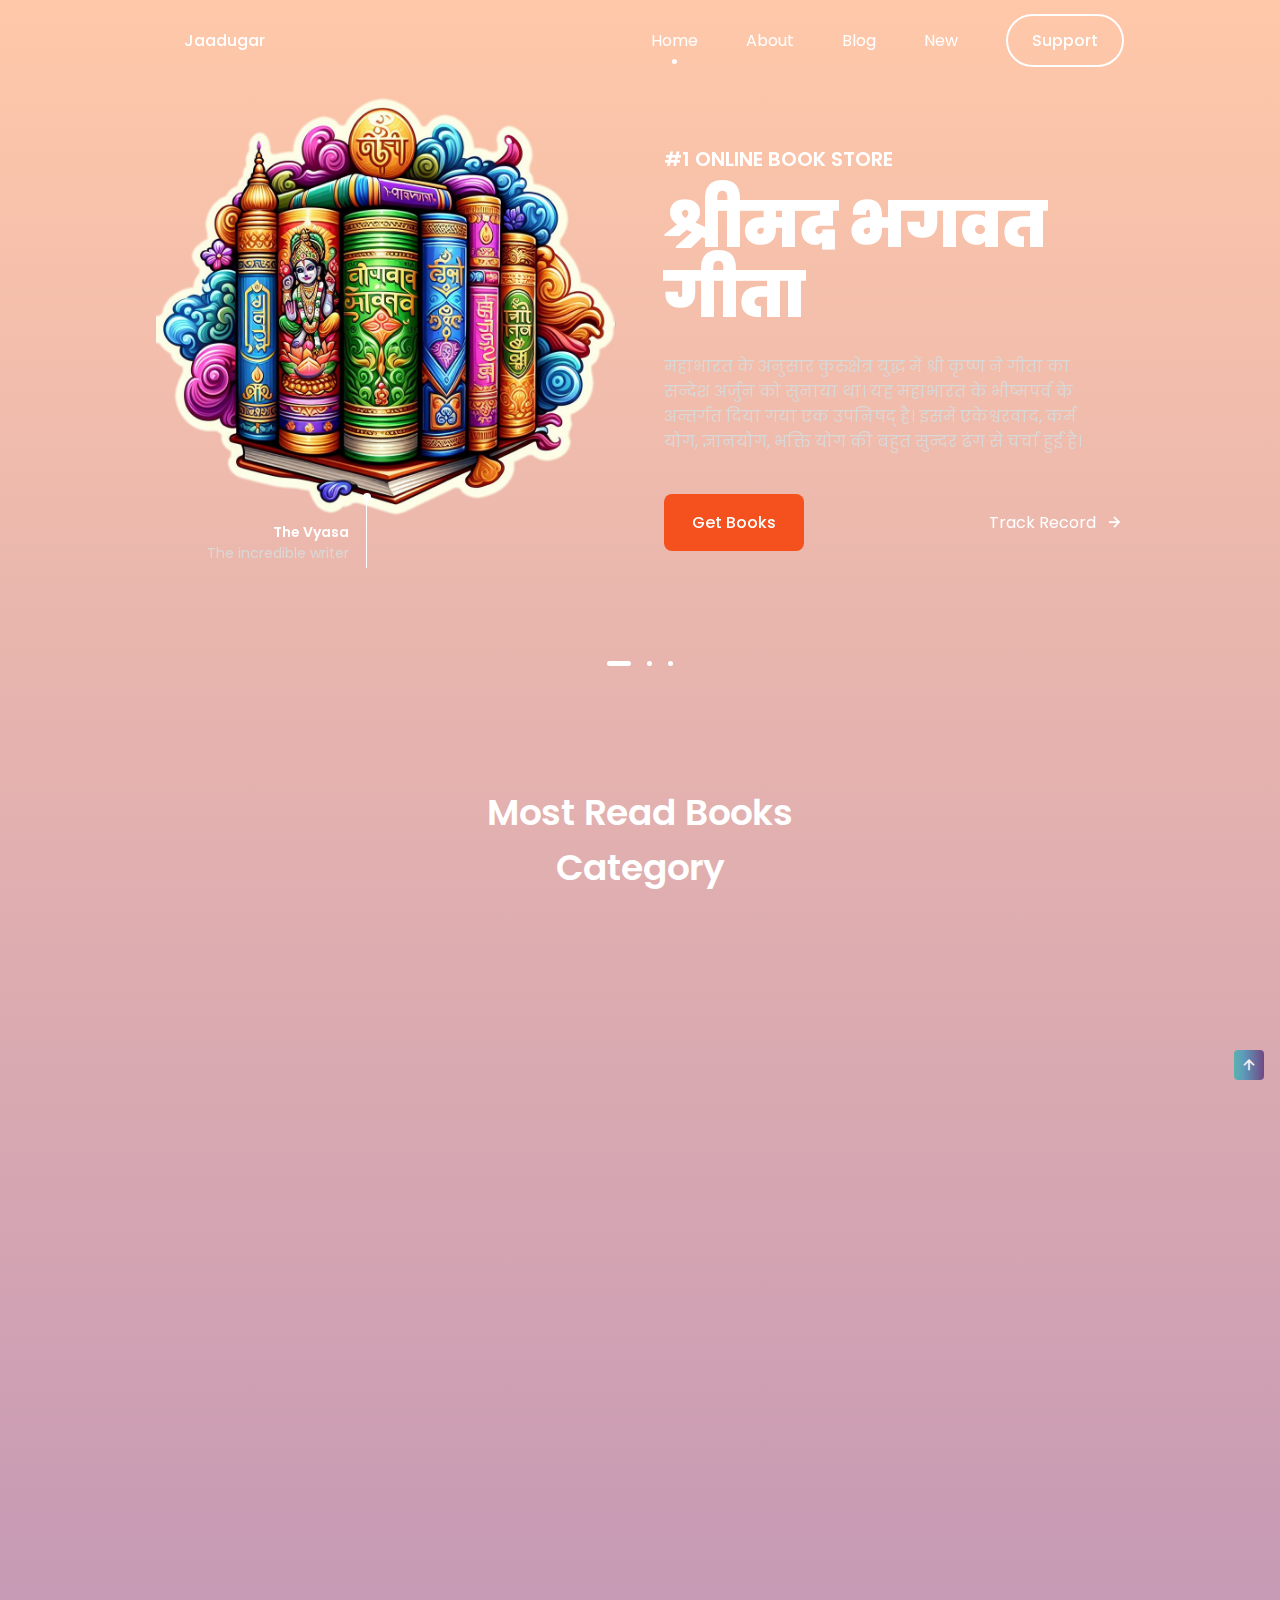
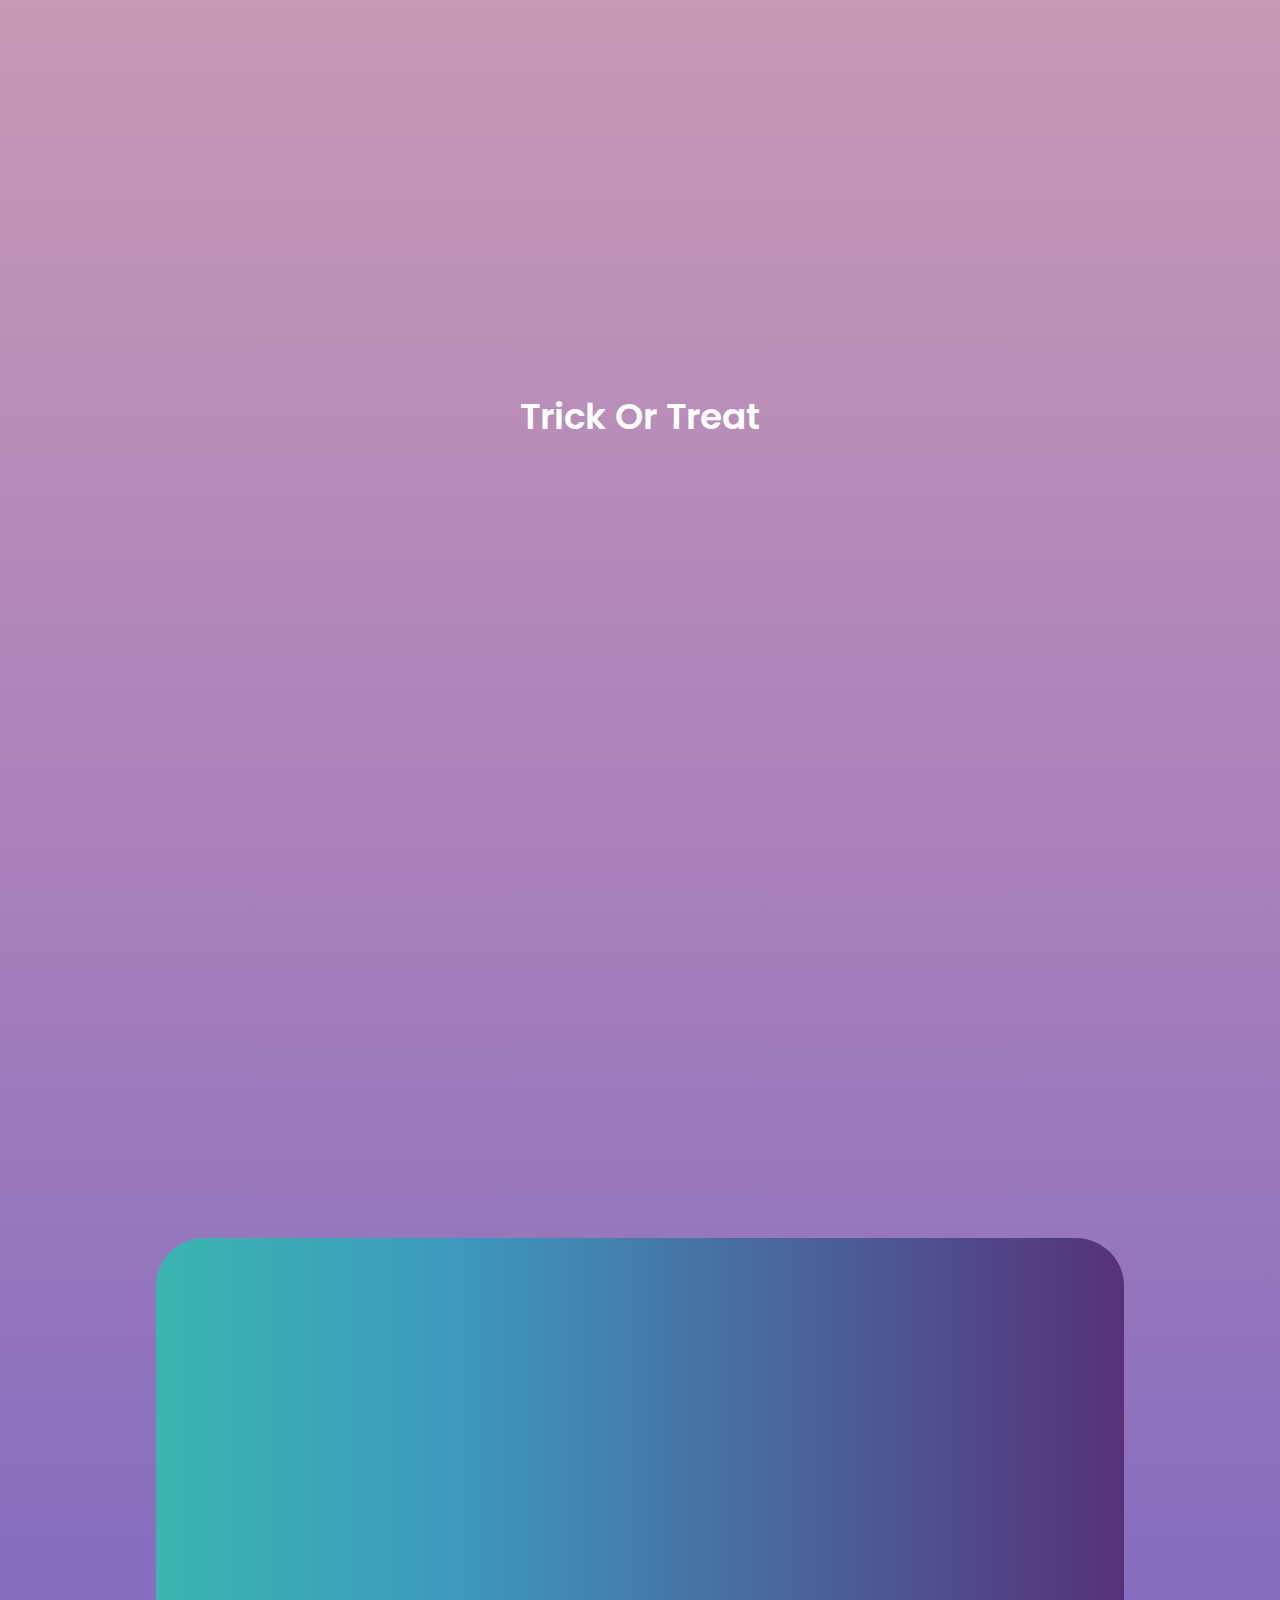
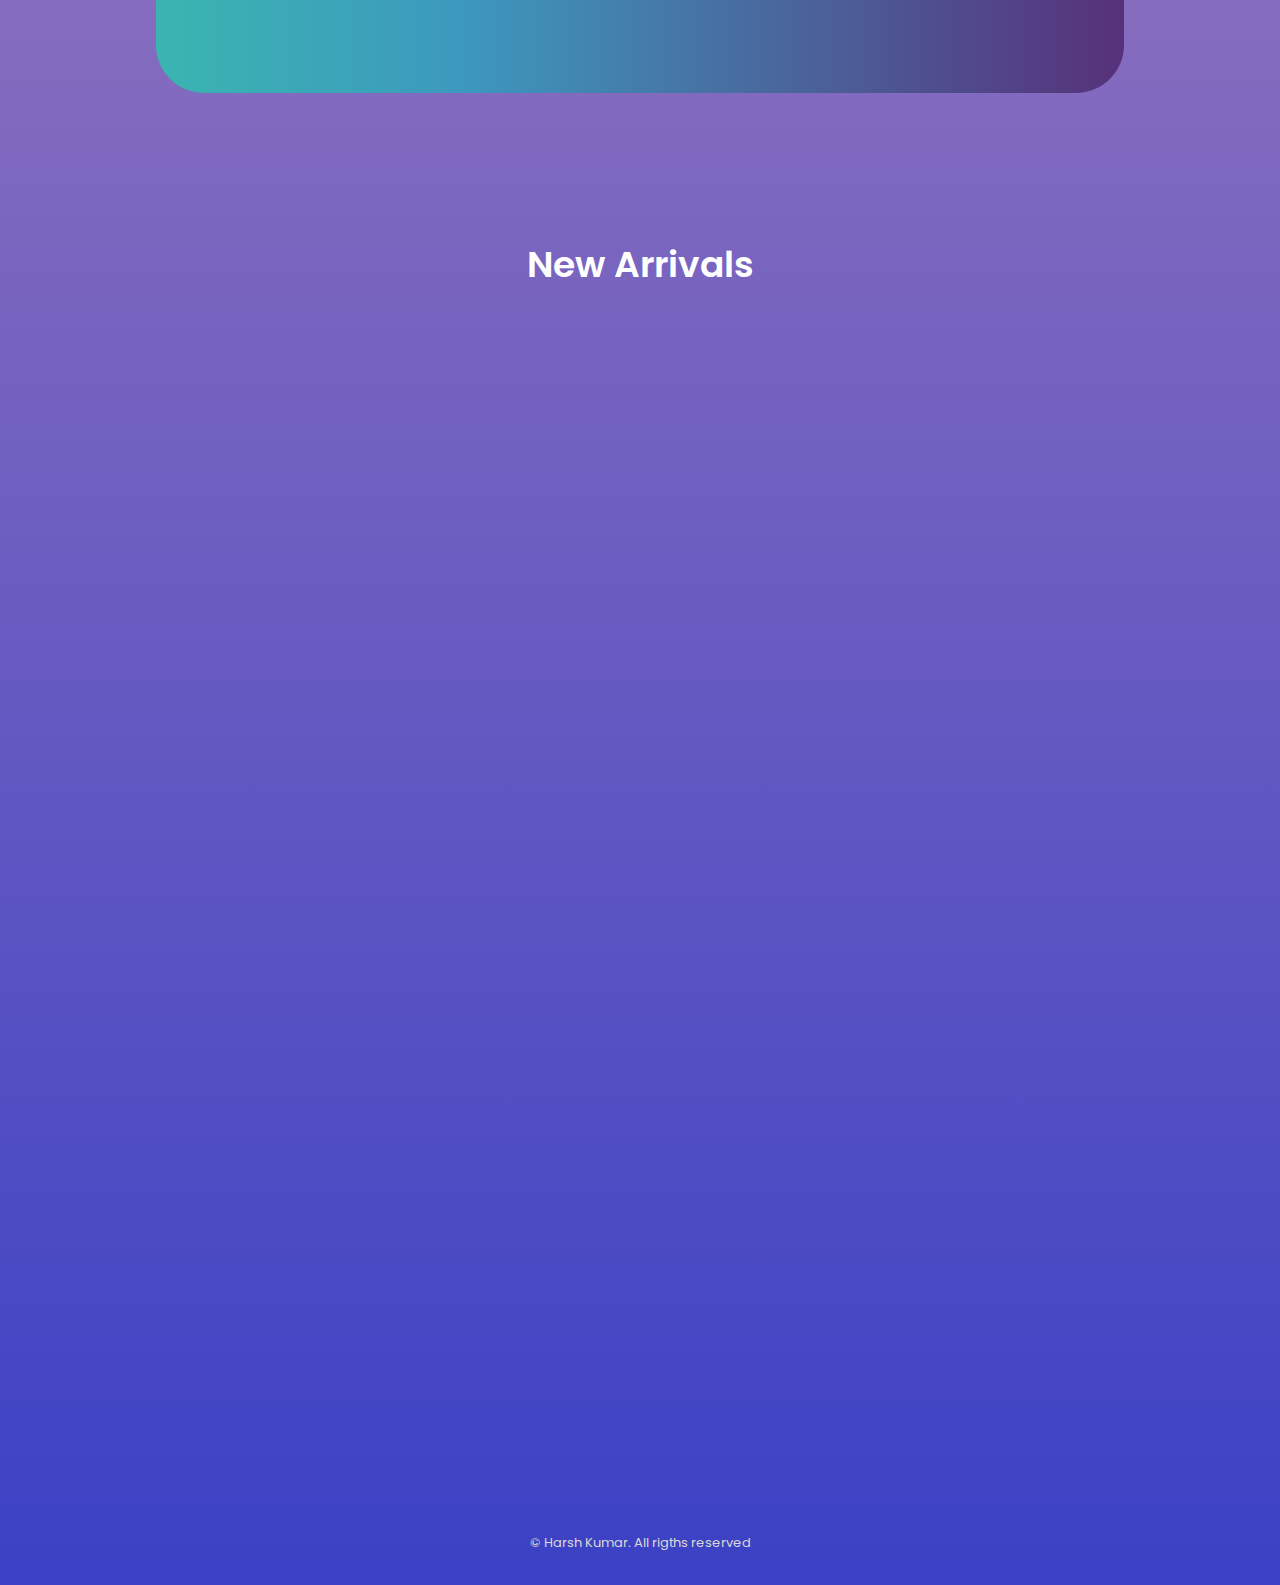
==== landingPage/index.html @ 326459ef "First commit" ====
<!DOCTYPE html>
    <html lang="en">
    <head>
        <meta charset="UTF-8">
        <meta name="viewport" content="width=device-width, initial-scale=1.0">

        <!--=============== FAVICON ===============-->
        <link rel="shortcut icon" href="assets/img/favicon.png" type="image/x-icon">

        <!--=============== BOXICONS ===============-->
        <link rel="stylesheet" href="https://cdn.jsdelivr.net/npm/boxicons@latest/css/boxicons.min.css">

        <!--=============== SWIPER CSS ===============--> 
        <link rel="stylesheet" href="assets/css/swiper-bundle.min.css">

        <!--=============== CSS ===============--> 
        <link rel="stylesheet" href="assets/css/styles.css">

        <title>Responsive Halloween Website</title>
    </head>
    <body>
        <!--==================== HEADER ====================-->
        <header class="header" id="header">
            <nav class="nav container">
                <a href="#" class="nav__logo">
                    <img src="assets/img/logo.png" alt="" class="nav__logo-img">
                    Jaadugar
                </a>

                <div class="nav__menu" id="nav-menu">
                    <ul class="nav__list">
                        <li class="nav__item">
                            <a href="#home" class="nav__link active-link">Home</a>
                        </li>

                        <li class="nav__item">
                            <a href="#about" class="nav__link">About</a>
                        </li>

                        <li class="nav__item">
                            <a href="#trick" class="nav__link">Blog</a>
                        </li>

                        <li class="nav__item">
                            <a href="#new" class="nav__link">New</a>
                        </li>

                        <a href="#" class="button button--ghost">Support</a>
                    </ul>

                    <div class="nav__close" id="nav-close">
                        <i class='bx bx-x'></i>
                    </div>

                    <img src="assets/img/nav-img.png" alt="" class="nav__img">
                </div>

                <div class="nav__toggle" id="nav-toggle">
                    <i class='bx bx-grid-alt'></i>
                </div>

            </nav>
        </header>

        <main class="main">
            <!--==================== HOME ====================-->
            <section class="home container" id="home">
                <div class="swiper home-swiper">
                    <div class="swiper-wrapper">
                        <!-- HOME SLIDER 1 -->
                        <section class="swiper-slide">
                            <div class="home__content grid">
                                <div class="home__group">
                                    <img src="assets/img2/Designer(1).png" alt="" class="home__img">
                                    <div class="home__indicator"></div>
    
                                    <div class="home__details-img">
                                        <h4 class="home__details-title">The Vyasa</h4>
                                        <span class="home__details-subtitle">The incredible writer</span>
                                    </div>
                                </div>
    
                                <div class="home__data">
                                    <h3 class="home__subtitle">#1 Online Book Store</h3>
                                    <h1 class="home__title">श्रीमद भगवत गीता</h1>
                                    <p class="home__description">महाभारत के अनुसार कुरुक्षेत्र युद्ध में श्री कृष्ण ने गीता का सन्देश अर्जुन को सुनाया था। यह महाभारत के भीष्मपर्व के अन्तर्गत दिया गया एक उपनिषद् है। इसमें एकेश्वरवाद, कर्म योग, ज्ञानयोग, भक्ति योग की बहुत सुन्दर ढंग से चर्चा हुई है।
                                    </p>

                                    <div class="home__buttons">
                                        <a href="#" class="button">Get Books</a>
                                        <a href="#" class="button--link button--flex">Track Record <i class='bx bx-right-arrow-alt button__icon'></i></a>
                                    </div>
                                </div>
                            </div>
                        </section>

                        <!-- HOME SLIDER 2 -->
                        <section class="swiper-slide">
                            <div class="home__content grid">
                                <div class="home__group">
                                    <img src="assets/img2/Designer(2).png" alt="" class="home__img">
                                    <div class="home__indicator"></div>
    
                                    <div class="home__details-img">
                                        <h4 class="home__details-title">Sant Valmiki</h4>
                                        <span class="home__details-subtitle">No words can describe them</span>
                                    </div>
                                </div>
    
                                <div class="home__data">
                                    <h3 class="home__subtitle">#2 Book in India</h3>
                                    <h1 class="home__title"><br> रामायण</h1>
                                    <p class="home__description">रामायण-कथा हिन्दू शास्त्रों के अनुसार भगवान राम, विष्णु के मानव अवतार थे। इस अवतार का उद्देश्य मृत्युलोक में मानवजाति को आदर्श जीवन के लिये मार्गदर्शन देना था। अन्ततः श्रीराम ने राक्षसों के राजा रावण का वध किया और धर्म की पुनर्स्थापना की।
                                    </p>

                                    <div class="home__buttons">
                                        <a href="#" class="button">Get Book</a>
                                        <a href="#" class="button--link button--flex">Track Record <i class='bx bx-right-arrow-alt button__icon'></i></a>
                                    </div>
                                </div>
                            </div>
                        </section>

                        <!-- HOME SLIDER 3 -->
                        <section class="swiper-slide">
                            <div class="home__content grid">
                                <div class="home__group">
                                    <img src="assets/img2/Designer.png" alt="" class="home__img">
                                    <div class="home__indicator"></div>
    
                                    <div class="home__details-img">
                                        <h4 class="home__details-title">Sant Ved Vyasa</h4>
                                        <span class="home__details-subtitle">the great writer</span>
                                    </div>
                                </div>
    
                                <div class="home__data">
                                    <h3 class="home__subtitle">#3 Book in India</h3>
                                    <h1 class="home__title">महाभारत</h1>
                                    <p class="home__description">महाभारत एक कथा है जो कौरवों और पांडवों- हस्तिनापुर के शासक धृतराष्ट्र के पुत्रों और उनके भाई पांडु- के साथ-साथ कुरुक्षेत्र में हुए 18 दिनों के संघर्ष का वर्णन करती है।
                                    </p>

                                    <div class="home__buttons">
                                        <a href="#" class="button">Get Book</a>
                                        <a href="#" class="button--link button--flex">Track Record <i class='bx bx-right-arrow-alt button__icon'></i></a>
                                    </div>
                                </div>
                            </div>
                        </section>
                    </div>
                    <div class="swiper-pagination"></div>
                </div>
            </section>
            
            <!--==================== CATEGORY ====================-->
            <section class="section category">
                <h2 class="section__title">Most Read Books <br> Category</h2>

                <div class="category__container container grid">
                    <div class="category__data">
                        <img src="assets/img2/gita.png" alt="" class="category__img">
                        <h3 class="category__title">The Discovery of India</h3>
                        <p class="category__description">by Jawaharlal Nehru</p>
                    </div>

                    <div class="category__data">
                        <img src="assets/img2/ramayan.png" alt="" class="category__img">
                        <h3 class="category__title">The Palace of Illusions</h3>
                        <p class="category__description">by Chitra Banerjee Divakaruni </p>
                    </div>

                    <div class="category__data">
                        <img src="assets/img2/hanuman.png" alt="" class="category__img">
                        <h3 class="category__title">Interpreter of Maladies</h3>
                        <p class="category__description">by Jhumpa Lahiri</p>
                    </div>
                </div>
            </section>

            <!--==================== ABOUT ====================-->
            <section class="section about" id="about">
                <div class="about__container container grid">
                    <div class="about__data">
                        <h2 class="section__title about__title">About Hindu <br> Culture</h2>
                        <p class="about__description">Hindu culture is a rich tapestry woven with diverse traditions, beliefs, and practices that have evolved over thousands of years. It encompasses a vast array of religious rituals, philosophical doctrines, artistic expressions, and social customs, making it one of the world's oldest and most complex civilizations.
                        </p>
                        <a href="#" class="button">Know more</a>
                    </div>

                    <img src="assets/img2/jk.png" alt="" style="width: 700px;" class="about__img">
                </div>
            </section>

            <!--==================== TRICK OR TREAT ====================-->
            <section class="section trick" id="trick">
                <h2 class="section__title">Trick Or Treat</h2>

                <div class="trick__container container grid">
                    <div class="trick__content">
                        <img src="assets/img2/bhagwadgita.png" alt="" class="trick__img">
                        <h3 class="trick__title">The Namesake</h3>
                        <span class="trick__subtitle">Book</span>
                        <span class="trick__price">$11.99</span>
                        <button class="button trick__button">
                            <i class='bx bx-cart-alt trick__icon'></i>
                        </button>
                    </div>

                    <div class="trick__content">
                        <img src="assets/img2/ramayana.png" alt="" class="trick__img">
                        <h3 class="trick__title">A Fine Balance</h3>
                        <span class="trick__subtitle">Book</span>
                        <span class="trick__price">$8.99</span>
                        <button class="button trick__button">
                            <i class='bx bx-cart-alt trick__icon'></i>
                        </button>
                    </div>

                    <div class="trick__content">
                        <img src="assets/img2/v1.png" alt="" class="trick__img">
                        <h3 class="trick__title">Sita</h3>
                        <span class="trick__subtitle">Book</span>
                        <span class="trick__price">$15.99</span>
                        <button class="button trick__button">
                            <i class='bx bx-cart-alt trick__icon'></i>
                        </button>
                    </div>

                    <div class="trick__content">
                        <img src="assets/img2/v2.png" alt="" class="trick__img">
                        <h3 class="trick__title">The White Tiger</h3>
                        <span class="trick__subtitle">Book</span>
                        <span class="trick__price">$7.99</span>
                        <button class="button trick__button">
                            <i class='bx bx-cart-alt trick__icon'></i>
                        </button>
                    </div>

                    <div class="trick__content">
                        <img src="assets/img2/v3.png" alt="" class="trick__img">
                        <h3 class="trick__title">Interpreter of Maladies </h3>
                        <span class="trick__subtitle">Book</span>
                        <span class="trick__price">$19.99</span>
                        <button class="button trick__button">
                            <i class='bx bx-cart-alt trick__icon'></i>
                        </button>
                    </div>

                    <div class="trick__content">
                        <img src="assets/img2/v4.png" alt="" class="trick__img">
                        <h3 class="trick__title">The Guide</h3>
                        <span class="trick__subtitle">Book</span>
                        <span class="trick__price">$17.99</span>
                        <button class="button trick__button">
                            <i class='bx bx-cart-alt trick__icon'></i>
                        </button>
                    </div>
                </div>
            </section>
            
            <!--==================== DISCOUNT ====================-->
            <section class="section discount">
                <div class="discount__container container grid">
                    <div class="discount__data">
                        <h2 class="discount__title">50% Discount <br> On New Products</h2>
                        <a href="#" class="button">Go to new</a>
                    </div>

                    <img src="assets/img2/b3.png" alt="" class="discount__img">
                </div>
            </section>

            <!--==================== NEW ARRIVALS ====================-->
            <section class="section new" id="new">
                <h2 class="section__title">New Arrivals</h2>

                <div class="new__container container">
                    <div class="swiper new-swiper">
                        <div class="swiper-wrapper">
                            <div class="new__content swiper-slide">
                                <div class="new__tag">New</div>
                                <img src="assets/img2/b9.png" alt="" class="new__img">
                                <h3 class="new__title">Haunted House</h3>
                                <span class="new__subtitle">Book</span>
                                
                                <div class="new__prices">
                                    <span class="new__price">$14.99</span>
                                    <span class="new__discount">$29.99</span>
                                </div>

                                <button class="button new__button">
                                    <i class='bx bx-cart-alt new__icon'></i>
                                </button>
                            </div>
        
                            <div class="new__content swiper-slide">
                                <div class="new__tag">New</div>
                                <img src="assets/img2/b7.png" alt="" class="new__img">
                                <h3 class="new__title">Halloween Candle</h3>
                                <span class="new__subtitle">Book</span>
        
                                <div class="new__prices">
                                    <span class="new__price">$11.99</span>
                                    <span class="new__discount">$21.99</span>
                                </div>

                                <button class="button new__button">
                                    <i class='bx bx-cart-alt new__icon'></i>
                                </button>
                            </div>
        
                            <div class="new__content swiper-slide">
                                <div class="new__tag">New</div>
                                <img src="assets/img2/b3.png" alt="" class="new__img">
                                <h3 class="new__title">Witch Hat</h3>
                                <span class="new__subtitle">Book</span>
        
                                <div class="new__prices">
                                    <span class="new__price">$4.99</span>
                                    <span class="new__discount">$9.99</span>
                                </div>

                                <button class="button new__button">
                                    <i class='bx bx-cart-alt new__icon'></i>
                                </button>
                            </div>
        
                            <div class="new__content swiper-slide">
                                <div class="new__tag">New</div>
                                <img src="assets/img2/b3.png" alt="" class="new__img">
                                <h3 class="new__title">Rip</h3>
                                <span class="new__subtitle">Book</span>
        
                                <div class="new__prices">
                                    <span class="new__price">$24.99</span>
                                    <span class="new__discount">$44.99</span>
                                </div>

                                <button class="button new__button">
                                    <i class='bx bx-cart-alt new__icon'></i>
                                </button>
                            </div>
        
                            <div class="new__content swiper-slide">
                                <div class="new__tag">New</div>
                                <img src="assets/img2/Designer(2).png" alt="" class="new__img">
                                <h3 class="new__title">Terrifying Crystal Ball</h3>
                                <span class="new__subtitle">Book</span>
        
                                <div class="new__prices">
                                    <span class="new__price">$5.99</span>
                                    <span class="new__discount">$12.99</span>
                                </div>

                                <button class="button new__button">
                                    <i class='bx bx-cart-alt new__icon'></i>
                                </button>
                            </div>
        
                            <div class="new__content swiper-slide">
                                <div class="new__tag">New</div>
                                <img src="assets/img2/Designer(1).png" alt="" class="new__img">
                                <h3 class="new__title">Witch Broom</h3>
                                <span class="new__subtitle">Book</span>
        
                                <div class="new__prices">
                                    <span class="new__price">$7.99</span>
                                    <span class="new__discount">$14.99</span>
                                </div>

                                <button class="button new__button">
                                    <i class='bx bx-cart-alt new__icon'></i>
                                </button>
                            </div>
                        </div>
                    </div>
                </div>
            </section>

            <!--==================== OUR NEWSLETTER ====================-->
            <section class="section newsletter">
                <div class="newsletter__container container">
                    <h2 class="section__title">Our Newsletter</h2>
                    <p class="newsletter__description">
                        Promotion new products and sales. Directly to your inbox
                    </p>

                    <form action="" class="newsletter__form">
                        <input type="text" placeholder="Enter your email" class="newsletter__input">
                        <button class="button">
                            Subscribe
                        </button>
                    </form>
                </div>
            </section>
        </main>

        <!--==================== FOOTER ====================-->
            <footer class="footer section">
                <div class="footer__container container grid">
                    <div class="footer__content">
                        <a href="#" class="footer__logo">
                            <img src="assets/img/logo.png" alt="" class="footer__logo-img">
                            Jaadugar
                        </a>

                        <p class="footer__description">Enjoy the life <br> with reading <br>Books</p>
                        
                        <div class="footer__social">
                            <a href="https://www.facebook.com/" target="_blank" class="footer__social-link">
                                <i class='bx bxl-facebook'></i>
                            </a>
                            <a href="https://www.instagram.com/" target="_blank" class="footer__social-link">
                                <i class='bx bxl-instagram-alt' ></i>
                            </a>
                            <a href="https://twitter.com/" target="_blank" class="footer__social-link">
                                <i class='bx bxl-twitter' ></i>
                            </a>
                        </div>
                    </div>

                    <div class="footer__content">
                        <h3 class="footer__title">About</h3>
                        
                        <ul class="footer__links">
                            <li>
                                <a href="#" class="footer__link">About Us</a>
                            </li>
                            <li>
                                <a href="#" class="footer__link">Features</a>
                            </li>
                            <li>
                                <a href="#" class="footer__link">News</a>
                            </li>
                        </ul>
                    </div>

                    <div class="footer__content">
                        <h3 class="footer__title">Our Services</h3>
                        
                        <ul class="footer__links">
                            <li>
                                <a href="#" class="footer__link">Pricing</a>
                            </li>
                            <li>
                                <a href="#" class="footer__link">Discounts</a>
                            </li>
                            <li>
                                <a href="#" class="footer__link">Shipping mode</a>
                            </li>
                        </ul>
                    </div>

                    <div class="footer__content">
                        <h3 class="footer__title">Our Company</h3>
                        
                        <ul class="footer__links">
                            <li>
                                <a href="#" class="footer__link">Blog</a>
                            </li>
                            <li>
                                <a href="#" class="footer__link">About us</a>
                            </li>
                            <li>
                                <a href="#" class="footer__link">Our mision</a>
                            </li>
                        </ul>
                    </div>
                </div>

                <span class="footer__copy">&#169; Harsh Kumar. All rigths reserved</span>

                <img src="assets/img/footer1-img.png" alt="" class="footer__img-one">
                <img src="assets/img/footer2-img.png" alt="" class="footer__img-two">
            </footer>

            <!--=============== SCROLL UP ===============-->
            <a href="#" class="scrollup" id="scroll-up">
                <i class='bx bx-up-arrow-alt scrollup__icon'></i>
            </a>
        
        <!--=============== SCROLL REVEAL ===============-->
        <script src="assets/js/scrollreveal.min.js"></script>

        <!--=============== SWIPER JS ===============-->
        <script src="assets/js/swiper-bundle.min.js"></script>
        
        <!--=============== MAIN JS ===============-->
        <script src="assets/js/main.js"></script>
    </body>
</html>
---- landingPage/assets/css/styles.css ----
/*=============== GOOGLE FONTS ===============*/
@import url('https://fonts.googleapis.com/css2?family=Poppins:wght@400;500;600;900&display=swap');

/*=============== VARIABLES CSS ===============*/
:root {
  --header-height: 3.5rem;

  /*========== Colors ==========*/
  --hue: 14;
  --first-color: hsl(var(--hue), 91%, 54%);
  --first-color-alt: hsl(var(--hue), 91%, 50%);
  --title-color: hsl(var(--hue), 4%, 100%);
  --text-color: hsl(var(--hue), 4%, 85%);
  --text-color-light: hsl(var(--hue), 4%, 55%);

  /*Green gradient*/

  background-image: linear-gradient(to top, #3b41c5 0%, #a981bb 49%, #ffc8a9 100%);

  /* --body-color: linear-gradient(90deg, hsl(295, 43%, 42%) 0%, hsl(295, 65%, 34%) 100%);*/
  --container-color: linear-gradient(to right, #3ab5b0 0%, #3d99be 31%, #56317a 100%);
  
  /*Red gradient*/
  /* --body-color: linear-gradient(90deg, hsl(360, 28%, 40%) 0%, hsl(18, 28%, 40%) 100%);
  --container-color: linear-gradient(136deg, hsl(360, 28%, 35%) 0%, hsl(18, 28%, 35%) 100%); */

  /*Black solid*/
  /* --body-color: hsl(30, 8%, 8%);
  --container-color: hsl(30, 8%, 10%); */

  /*========== Font and typography ==========*/
  --body-font: 'Poppins', sans-serif;
  --biggest-font-size: 2rem;
  --h1-font-size: 1.5rem;
  --h2-font-size: 1.25rem;
  --h3-font-size: 1rem;
  --normal-font-size: .938rem;
  --small-font-size: .813rem;
  --smaller-font-size: .75rem;

  /*========== Font weight ==========*/
  --font-medium: 500;
  --font-semi-bold: 600;
  --font-black: 900;

  /*========== Margenes Bottom ==========*/
  --mb-0-25: .25rem;
  --mb-0-5: .5rem;
  --mb-0-75: .75rem;
  --mb-1: 1rem;
  --mb-1-5: 1.5rem;
  --mb-2: 2rem;
  --mb-2-5: 2.5rem;

  /*========== z index ==========*/
  --z-tooltip: 10;
  --z-fixed: 100;
}

/* Responsive typography */
@media screen and (min-width: 992px) {
  :root {
    --biggest-font-size: 4rem;
    --h1-font-size: 2.25rem;
    --h2-font-size: 1.5rem;
    --h3-font-size: 1.25rem;
    --normal-font-size: 1rem;
    --small-font-size: .875rem;
    --smaller-font-size: .813rem;
  }
}

/*=============== BASE ===============*/
*{
  box-sizing: border-box;
  padding: 0;
  margin: 0;
}

html{
  scroll-behavior: smooth;
}

body{
  margin: var(--header-height) 0 0 0;
  font-family: var(--body-font);
  font-size: var(--normal-font-size);
  background: var(--body-color);
  color: var(--text-color);
}

h1,h2,h3,h4{
  color: var(--title-color);
  font-weight: var(--font-semi-bold);
}

ul{
  list-style: none;
}

a{
  text-decoration: none;
}

img{
  max-width: 100%;
  height: auto;
}

button,
input{
  border: none;
  outline: none;
}

button{
  cursor: pointer;
  font-family: var(--body-font);
  font-size: var(--normal-font-size);
}

/*=============== REUSABLE CSS CLASSES ===============*/
.section{
  padding: 4.5rem 0 2rem;
}

.section__title{
  font-size: var(--h2-font-size);
  margin-bottom: var(--mb-2);
  text-align: center;
}

/*=============== LAYOUT ===============*/
.container{
  max-width: 968px;
  margin-left: var(--mb-1-5);
  margin-right: var(--mb-1-5);
}

.grid{
  display: grid;
}

.main{
  overflow: hidden; /*For animation*/
}

/*=============== HEADER ===============*/
.header{
  width: 100%;
  background: var(--body-color); 
  position: fixed;
  top: 0;
  left: 0;
  z-index: var(--z-fixed);
}

/*=============== NAV ===============*/
.nav{
  height: var(--header-height);
  display: flex;
  justify-content: space-between;
  align-items: center;
}

.nav__logo{
  display: flex;
  align-items: center;
  column-gap: .5rem;
  font-weight: var(--font-medium);
}

.nav__logo-img{
  width: 1.25rem;
}

.nav__link,
.nav__logo,
.nav__toggle,
.nav__close{
  color: var(--title-color);
}

.nav__toggle{
  font-size: 1.25rem;
  cursor: pointer;
}

@media screen and (max-width: 767px){
  .nav__menu{
    position: fixed;
    width: 100%;
    background: var(--container-color);
    top: -150%;
    left: 0;
    padding: 3.5rem 0;
    transition: .4s;
    z-index: var(--z-fixed);
    border-radius: 0 0 1.5rem 1.5rem;
  }
}

.nav__img{
  width: 100px;
  position: absolute;
  top: 0;
  left: 0;
}

.nav__close{
  font-size: 1.8rem;
  position: absolute;
  top: .5rem;
  right: .7rem;
  cursor: pointer;
}

.nav__list{
  display: flex;
  flex-direction: column;
  align-items: center;
  row-gap: 1.5rem;
}

.nav__link{
  text-transform: uppercase;
  font-weight: var(--font-black);
  transition: .4s;
}

.nav__link:hover{
  color: var(--text-color);
}

/* Show menu */
.show-menu{
  top: 0;
}

/* Change background header */
.scroll-header{
  background: var(--container-color);
}

/* Active link */
.active-link{
  position: relative;
}

.active-link::before{
  content: '';
  position: absolute;
  bottom: -.75rem;
  left: 45%;
  width: 5px;
  height: 5px;
  background-color: var(--title-color);
  border-radius: 50%;
}

/*=============== HOME ===============*/
.home__content{
  row-gap: 1rem;
}

.home__group{
  display: grid;
  position: relative;
  padding-top: 2rem;
}

.home__img{
  height: 250px;
  justify-self: center;
}

.home__indicator{
  width: 8px;
  height: 8px;
  background-color: var(--title-color);
  border-radius: 50%;
  position: absolute;
  top: 7rem;
  right: 2rem;
}

.home__indicator::after{
  content: '';
  position: absolute;
  width: 1px;
  height: 48px;
  background-color: var(--title-color);
  top: -3rem;
  right: 45%;
}

.home__details-img{
  position: absolute;
  right: .5rem;
}

.home__details-title,
.home__details-subtitle{
  display: block;
  font-size: var(--small-font-size);
  text-align: right;
}

.home__subtitle{
  font-size: var(--h3-font-size);
  text-transform: uppercase;
  margin-bottom: var(--mb-1);
}

.home__title{
  font-size: var(--biggest-font-size);
  font-weight: var(--font-black);
  line-height: 109%;
  margin-bottom: var(--mb-1);
}

.home__description{
  margin-bottom: var(--mb-1);
}

.home__buttons{
  display: flex;
  justify-content: space-between;
}

/* Swiper Class */
.swiper-pagination{
  position: initial;
  margin-top: var(--mb-1);
}

.swiper-pagination-bullet{
  width: 5px;
  height: 5px;
  background-color: var(--title-color);
  opacity: 1;
}

.swiper-pagination-horizontal.swiper-pagination-bullets .swiper-pagination-bullet{
  margin: 0 .5rem;
} 

.swiper-pagination-bullet-active{
  width: 1.5rem;
  height: 5px;
  border-radius: .5rem;
}

/*=============== BUTTONS ===============*/
.button{
  display: inline-block;
  background-color: var(--first-color);
  color: var(--title-color);
  padding: 1rem 1.75rem;
  border-radius: .5rem;
  font-weight: var(--font-medium);
  transition: .3s;
}

.button:hover{
  background-color: var(--first-color-alt);
}

.button__icon{
  font-size: 1.25rem;
}

.button--ghost{
  border: 2px solid;
  background-color: transparent;
  border-radius: 3rem;
  padding: .75rem 1.5rem;
}

.button--ghost:hover{
  background: none;
}

.button--link{
  color: var(--title-color);
}

.button--flex{
  display: inline-flex;
  align-items: center;
  column-gap: .5rem;
}

/*=============== CATEGORY ===============*/
.category__container{
  grid-template-columns: repeat(2, 1fr);
  gap: 1rem 2rem;
}

.category__data{
  text-align: center;
}

.category__img{
  width: 120px;
  margin-bottom: var(--mb-0-75);
  transition: .3s;
}

.category__title{
  margin-bottom: var(--mb-0-25);
}

.category__data:hover .category__img{
  transform: translateY(-.5rem);
}

/*=============== ABOUT ===============*/
.about__container{
  row-gap: 2rem;
}

.about__data{
  text-align: center;
}

.about__description{
  margin-bottom: var(--mb-2);
}

.about__img{
  /* width: 400px; */
  justify-self: center;
  animation: floating 2s ease-in-out infinite;
}

/*=============== TRICK OR TREAT ===============*/
.trick__container{
  grid-template-columns: repeat(2, 1fr);
  gap: 1.5rem;
  padding-top: 1rem;
}

.trick__content{
  position: relative;
  background: var(--container-color);
  border-radius: 1rem;
  padding: 1.5rem 0 1rem 0;
  text-align: center;
  overflow: hidden;
}

.trick__img{
  width: 90px;
  transition: .3s;
}

.trick__subtitle,
.trick__price{
  display: block;
}

.trick__subtitle{
  font-size: var(--smaller-font-size);
  margin-bottom: var(--mb-0-5);
}

.trick__title,
.trick__price{
  color: var(--title-color);
  font-weight: var(--font-medium);
  font-size: var(--normal-font-size);
}

.trick__button{
  display: inline-flex;
  padding: .5rem;
  border-radius: .25rem .25rem .75rem .25rem;
  position: absolute;
  right: -3rem;
  bottom: 0;
}

.trick__icon{
  font-size: 1.25rem;
  color: var(--title-color);
}

.trick__content:hover .trick__img{
  transform: translateY(-.5rem);
}

.trick__content:hover .trick__button{
  right: 0;
}

/*=============== DISCOUNT ===============*/
.discount__container{
  background: var(--container-color);
  border-radius: 1rem;
  padding: 2.5rem 0 1.5rem;
  row-gap: .75rem;
}

.discount__data{
  text-align: center;
}

.discount__title{
  font-size: var(--h2-font-size);
  margin-bottom: var(--mb-2);
}

.discount__img{
  width: 200px;
  justify-self: center;
}

/*=============== NEW ARRIVALS ===============*/
.new__container{
  padding-top: 1rem;
}

.new__img{
  width: 120px;
  margin-bottom: var(--mb-0-5);
  transition: .3s;
}

.new__content{
  position: relative;
  background: var(--container-color);
  width: 242px;
  padding: 2rem 0 1.5rem 0;
  border-radius: .75rem;
  text-align: center;
  overflow: hidden;
}

.new__tag{
  position: absolute;
  top: 8%;
  left: 8%;
  background-color: var(--first-color);
  color: var(--title-color);
  font-size: var(--small-font-size);
  padding: .25rem .5rem;
  border-radius: .25rem;
}

.new__title{
  font-size: var(--normal-font-size);
  font-weight: var(--font-medium);
}

.new__subtitle{
  display: block;
  font-size: var(--small-font-size);
  margin-bottom: var(--mb-0-5);
}

.new__prices{
  display: inline-flex;
  align-items: center;
  column-gap: .5rem;
}

.new__price{
  font-weight: var(--font-medium);
  color: var(--title-color);
}

.new__discount{
  color: var(--first-color);
  font-size: var(--smaller-font-size);
  text-decoration: line-through;
  font-weight: var(--font-medium);
}

.new__button{
  display: inline-flex;
  padding: .5rem;
  border-radius: .25rem .25rem .75rem .25rem;
  position: absolute;
  bottom: 0;
  right: -3rem;
}

.new__icon{
  font-size: 1.25rem;
}

.new__content:hover .new__img{
  transform: translateY(-.5rem);
}

.new__content:hover .new__button{
  right: 0;
}

/*=============== NEWSLETTER ===============*/
.newsletter__description{
  text-align: center;
  margin-bottom: var(--mb-1-5);
}

.newsletter__form{
  background: var(--container-color);
  padding: 1rem;
  display: flex;
  justify-content: space-between;
  border-radius: .75rem;
}

.newsletter__input{
  width: 70%;
  padding: 0 .5rem;
  background: none;
  color: var(--title-color);
}

.newsletter__input::placeholder{
  color: var(--text-color);
}

/*=============== FOOTER ===============*/
.footer{
  position: relative;
  overflow: hidden;
}

.footer__img-one,
.footer__img-two{
  position: absolute;
  transition: .3s;
}

.footer__img-one{
  width: 100px;
  top: 6rem;
  right: -2rem;
}

.footer__img-two{
  width: 150px;
  bottom: 4rem;
  right: 4rem;
}

.footer__img-one:hover,
.footer__img-two:hover{
  transform: translateY(-.5rem);
}

.footer__container{
  row-gap: 2rem;
}

.footer__logo{
  display: flex;
  align-items: center;
  column-gap: .5rem;
  margin-bottom: var(--mb-1);
  font-weight: var(--font-medium);
  color: var(--title-color);
}

.footer__logo-img{
  width: 20px;
}

.footer__description{
  margin-bottom: var(--mb-2-5);
}

.footer__social{
  display: flex;
  column-gap: .75rem;
}

.footer__social-link{
  display: inline-flex;
  background: var(--container-color);
  padding: .25rem;
  border-radius: .25rem;
  color: var(--title-color);
  font-size: 1rem;
}

.footer__social-link:hover{
  background: var(--body-color);
}

.footer__title{
  font-size: var(--h3-font-size);
  margin-bottom: var(--mb-1);
}

.footer__links{
  display: grid;
  row-gap: .35rem;
}

.footer__link{
  font-size: var(--small-font-size);
  color: var(--text-color);
  transition: .3s;
}

.footer__link:hover{
  color: var(--title-color);
}

.footer__copy{
  display: block;
  text-align: center;
  font-size: var(--smaller-font-size);
  margin-top: 4.5rem;
}

/*=============== SCROLL UP ===============*/
.scrollup{
  position: fixed;
  background: var(--container-color);
  right: 1rem;
  bottom: -20%;
  display: inline-flex;
  padding: .3rem;
  border-radius: .25rem;
  z-index: var(--z-tooltip);
  opacity: .8;
  transition: .4s;
}

.scrollup__icon{
  font-size: 1.25rem;
  color: var(--title-color);
}

.scrollup:hover{
  background: var(--container-color);
  opacity: 1;
}

/* Show Scroll Up*/
.show-scroll{
  bottom: 3rem;
}

/*=============== SCROLL BAR ===============*/
::-webkit-scrollbar{
  width: 0.6rem;
  background: #413e3e;
}

::-webkit-scrollbar-thumb{
  background: #272525;
  border-radius: .5rem;
}

/*===============  BREAKPOINTS ===============*/
/* For small devices */
@media screen and (max-width: 320px){
  .container{
    margin-left: var(--mb-1);
    margin-right: var(--mb-1);
  }

  .home__img{
    height: 200px;
  }
  .home__buttons{
    flex-direction: column;
    width: max-content;
    row-gap: 1rem;
  }

  .category__container,
  .trick__container{
    grid-template-columns: .8fr;
    justify-content: center;
  }
}

/* For medium devices */
@media screen and (min-width: 576px){
  .about__container{
    grid-template-columns: .8fr;
    justify-content: center;
  }

  .newsletter__container{
    display: grid;
    grid-template-columns: .7fr;
    justify-content: center;
  }
  .newsletter__description{
    padding: 0 3rem;
  }
}

@media screen and (min-width: 767px){
  body{
    margin: 0;
  }

  .section{
    padding: 7rem 0 2rem;
  }

  .nav{
    height: calc(var(--header-height) + 1.5rem);
  }
  .nav__img,
  .nav__close,
  .nav__toggle{
    display: none;
  }
  .nav__list{
    flex-direction: row;
    column-gap: 3rem;
  }
  .nav__link{
    text-transform: initial;
    font-weight: initial;
  }

  .home__content{
    padding: 8rem 0 2rem;
    grid-template-columns: repeat(2, 1fr);
    gap: 4rem;
  }
  .home__img{
    height: 300px;
  }
  .swiper-pagination{
    margin-top: var(--mb-2);
  }

  .category__container{
    grid-template-columns: repeat(3, 200px);
    justify-content: center;
  }

  .about__container{
    grid-template-columns: repeat(2, 1fr);
    align-items: center;
  }
  .about__title,
  .about__data{
    text-align: initial;
  }
  .about__img{
    width: 250px;
  }

  .trick__container{
    grid-template-columns: repeat(3, 200px);
    justify-content: center;
    gap: 2rem;
  }

  .discount__container{
    grid-template-columns: repeat(2, max-content);
    justify-content: center;
    align-items: center;
    column-gap: 3rem;
    padding: 3rem 0;
    border-radius: 3rem;
  }
  .discount__img{
    width: 350px;
    order: -1;
  }
  .discount__data{
    padding-right: 6rem;
  }

  .newsletter__container{
    grid-template-columns: .5fr;
  }

  .footer__container{
    grid-template-columns: repeat(4, 1fr);
    justify-items: center;
    column-gap: 1rem;
  }
  .footer__img-two{
    right: initial;
    bottom: 0;
    left: 15%;
  }
}

/* For large devices */
@media screen and (min-width: 992px){
  .container{
    margin-left: auto;
    margin-right: auto;
  }

  .section__title{
    font-size: var(--h1-font-size);
    margin-bottom: 3rem;
  }

  .home__content{
    padding-top: 9rem;
    gap: 3rem;
  }
  .home__group{
    padding-top: 0;
  }
  .home__img{
    height: 400px;
    transform: translateY(-3rem);
  }
  .home__indicator{
    top: initial;
    right: initial;
    bottom: 15%;
    left: 45%;
  }
  .home__indicator::after{
    top: 0;
    height: 75px;
  }
  .home__details-img{
    bottom: 0;
    right: 58%;
  }
  .home__title{
    margin-bottom: var(--mb-1-5);
  }
  .home__description{
    margin-bottom: var(--mb-2-5);
    padding-right: 2rem;
  }

  .category__container{
    column-gap: 8rem;
  }
  .category__img{
    width: 200px;
  }

  .about__container{
    column-gap: 7rem;
  }
  .about__img{
    width: 350px;
  }
  .about__description{
    padding-right: 2rem;
  }

  .trick__container{
    gap: 3.5rem;
  }
  .trick__content{
    border-radius: 1.5rem;
  }
  .trick__img{
    width: 110px;
  }
  .trick__title{
    font-size: var(--h3-font-size);
  }

  .discount__container{
    column-gap: 7rem;
  }

  .new__content{
    width: 310px;
    border-radius: 1rem;
    padding: 2rem 0;
  }
  .new__img{
    width: 150px;
  }
  .new__img,
  .new__subtitle{
    margin-bottom: var(--mb-1);
  }
  .new__title{
    font-size: var(--h3-font-size);
  }

  .footer__copy{
    margin-top: 6rem;
  }
}

@media screen and (min-width: 1200px){
  .home__img{
    height: 420px;
  }
  .swiper-pagination{
    margin-top: var(--mb-2-5);
  }
  .footer__img-one{
    width: 120px;
  }
  .footer__img-two{
    width: 180px;
    top: 30%;
    left: -3%;
  }
}

/*=============== KEYFRAMES ===============*/
@keyframes floating {
  0% { transform: translate(0,  0px); }
  50%  { transform: translate(0, 15px); }
  100%   { transform: translate(0, -0px); }   
}
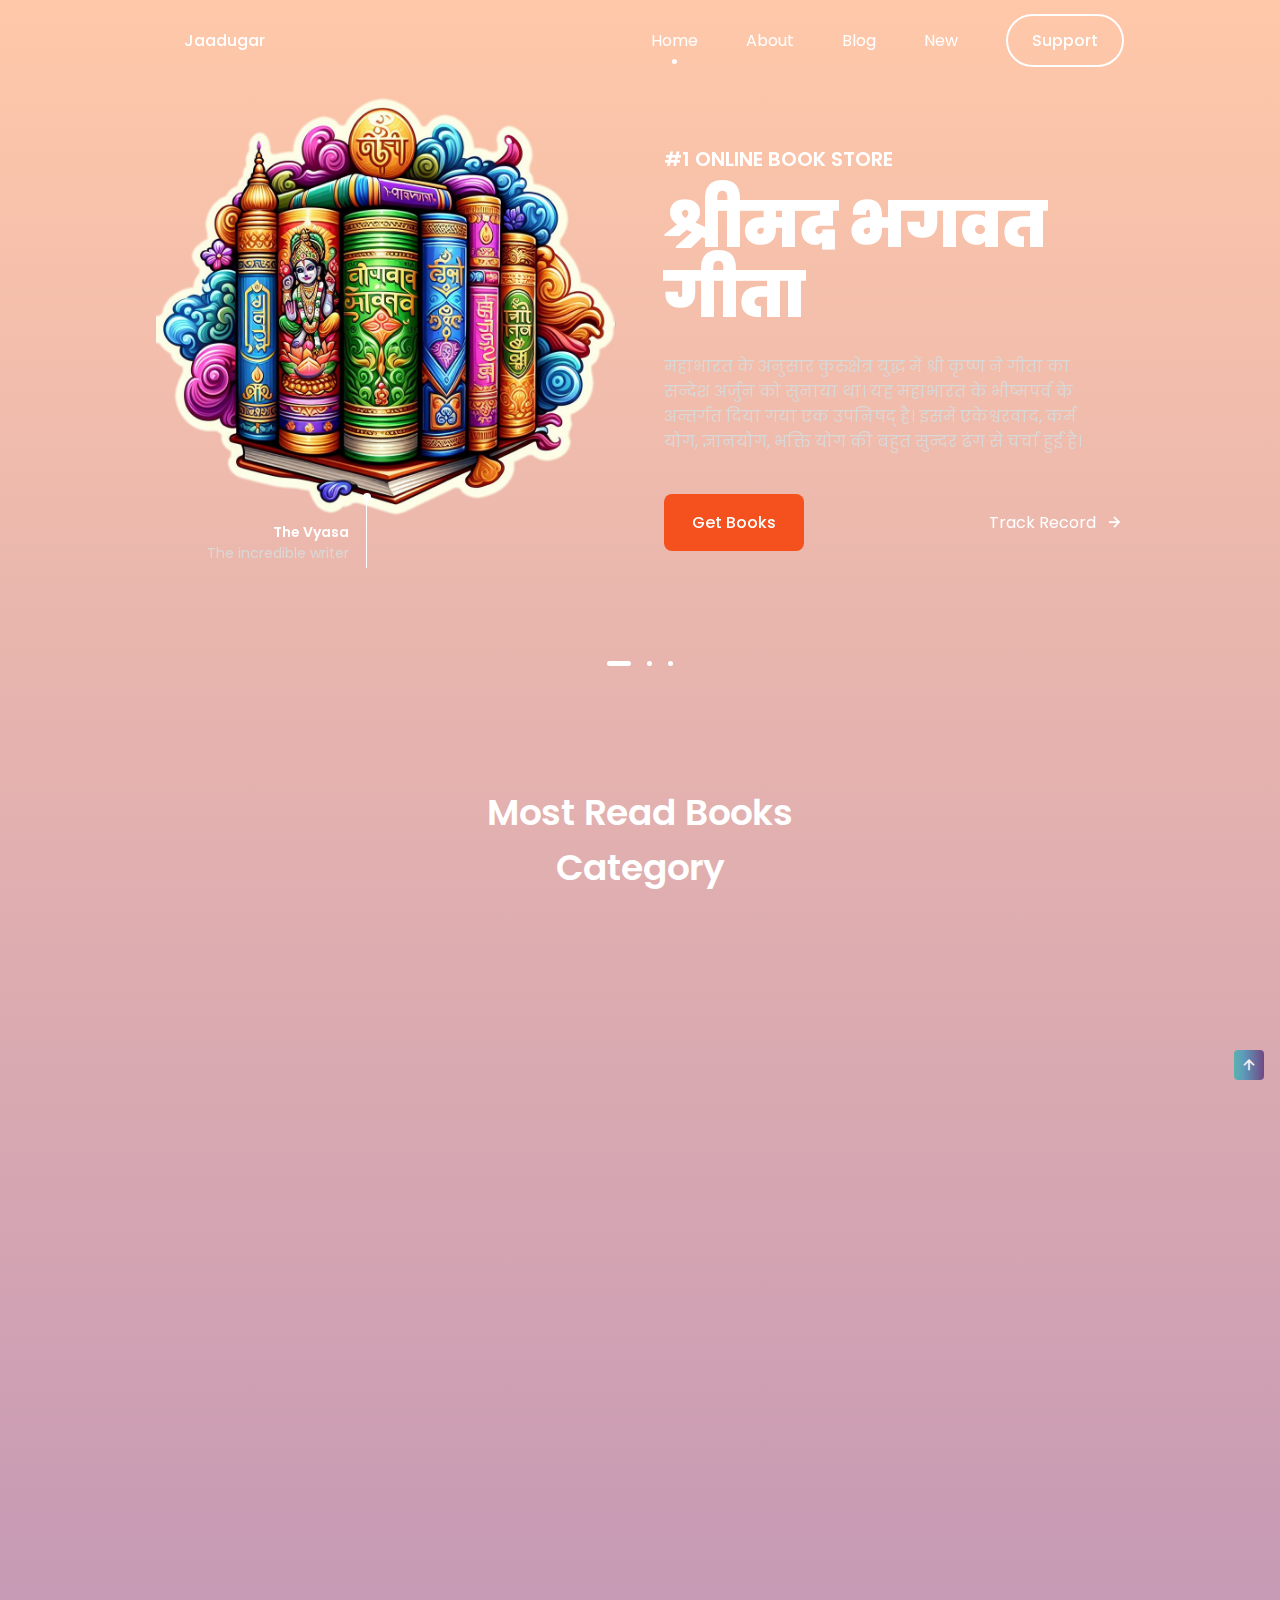
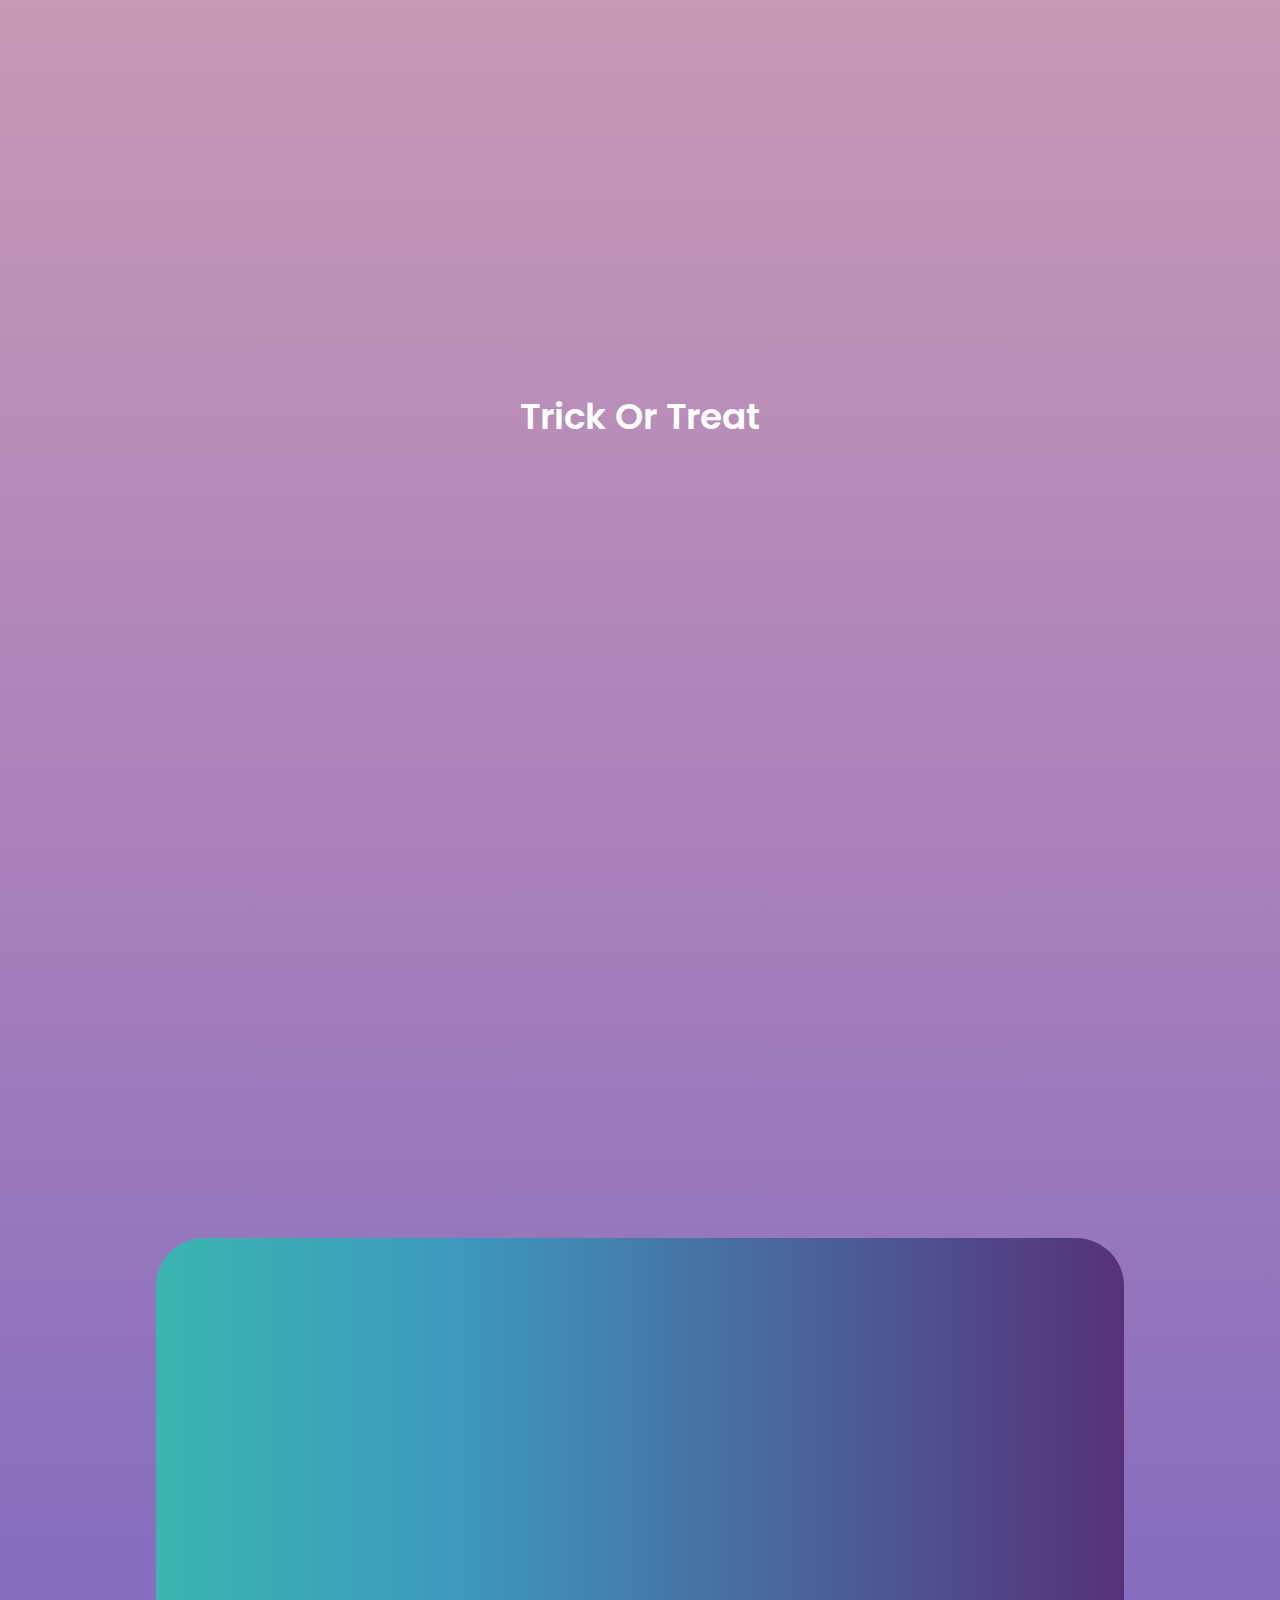
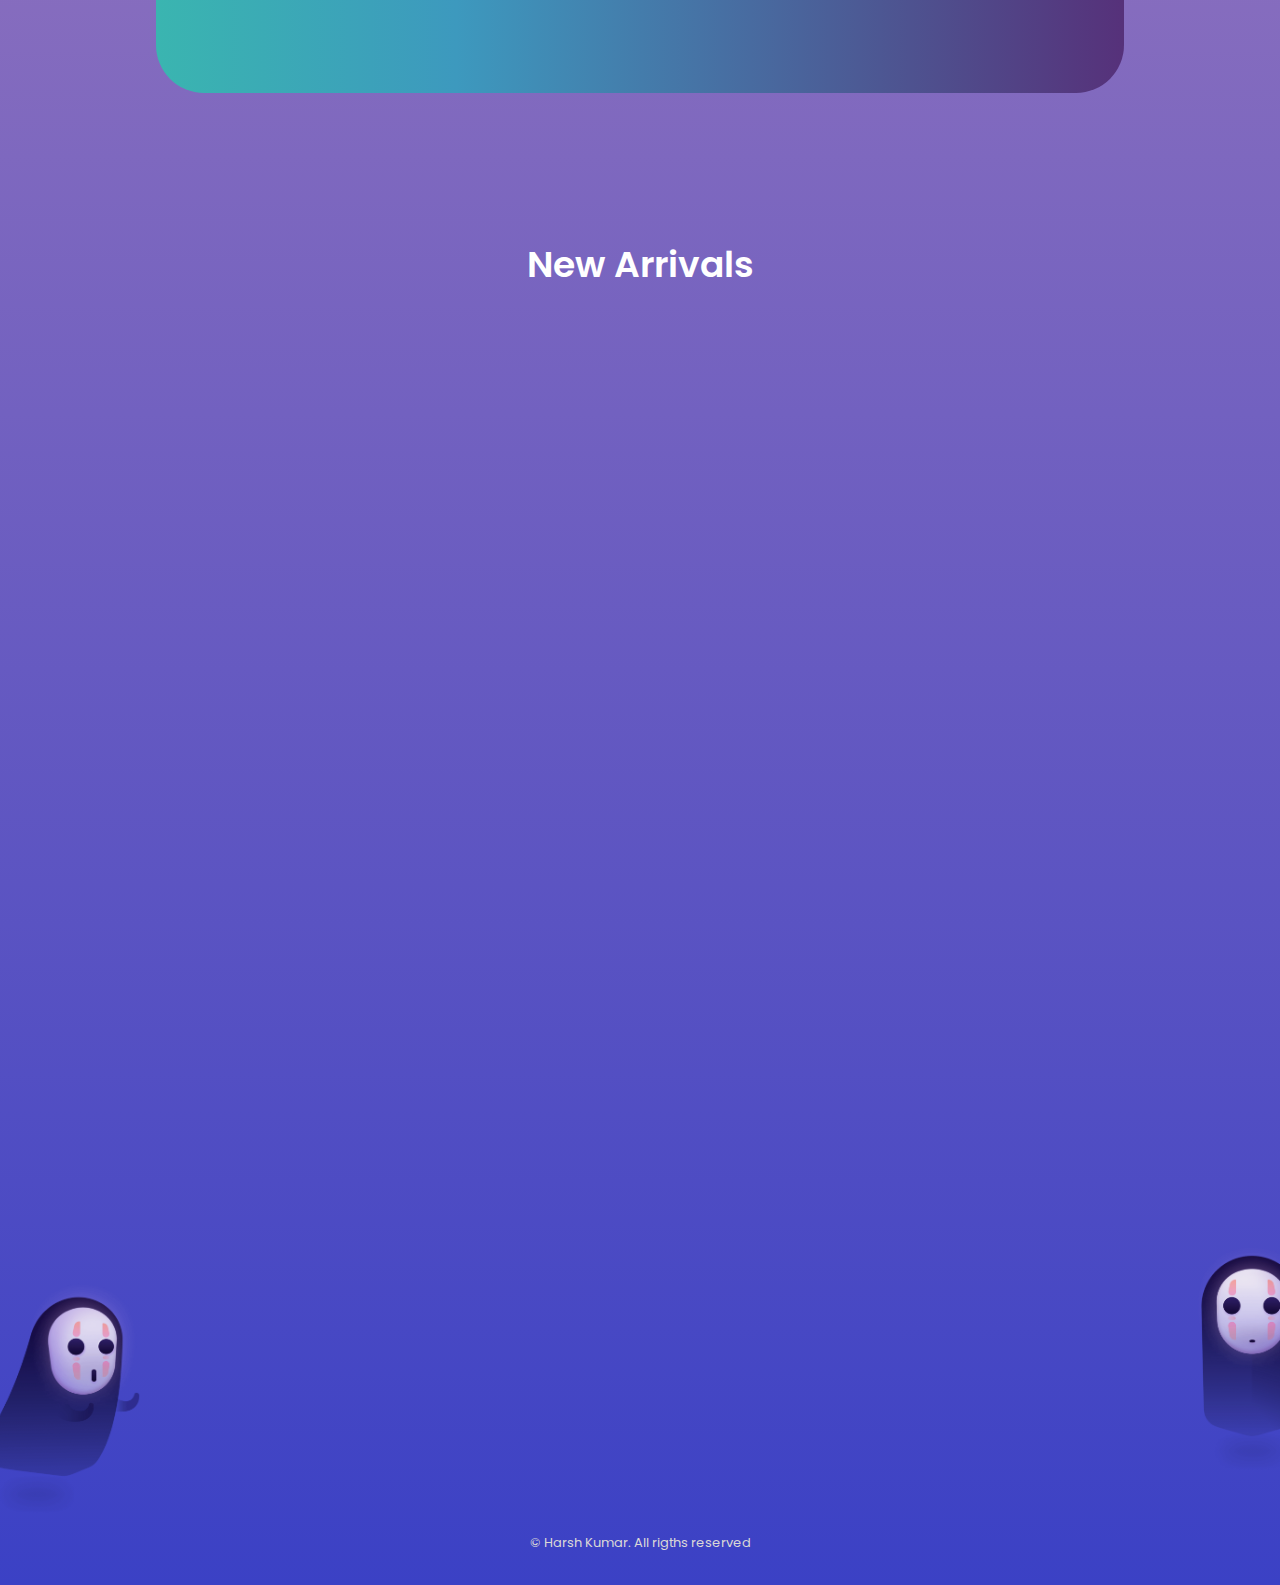
==== commit 84595c27: "Update index.html" ====
--- a/landingPage/index.html
+++ b/landingPage/index.html
@@ -470,8 +470,8 @@
 
                 <span class="footer__copy">&#169; Harsh Kumar. All rigths reserved</span>
 
-                <img src="assets/img/footer1-img.png" alt="" class="footer__img-one">
-                <img src="assets/img/footer2-img.png" alt="" class="footer__img-two">
+                <img src="assets/img2/footer1-img.png" alt="" class="footer__img-one">
+                <img src="assets/img2/footer2-img.png" alt="" class="footer__img-two">
             </footer>
 
             <!--=============== SCROLL UP ===============-->
@@ -488,4 +488,4 @@
         <!--=============== MAIN JS ===============-->
         <script src="assets/js/main.js"></script>
     </body>
-</html>+</html>
